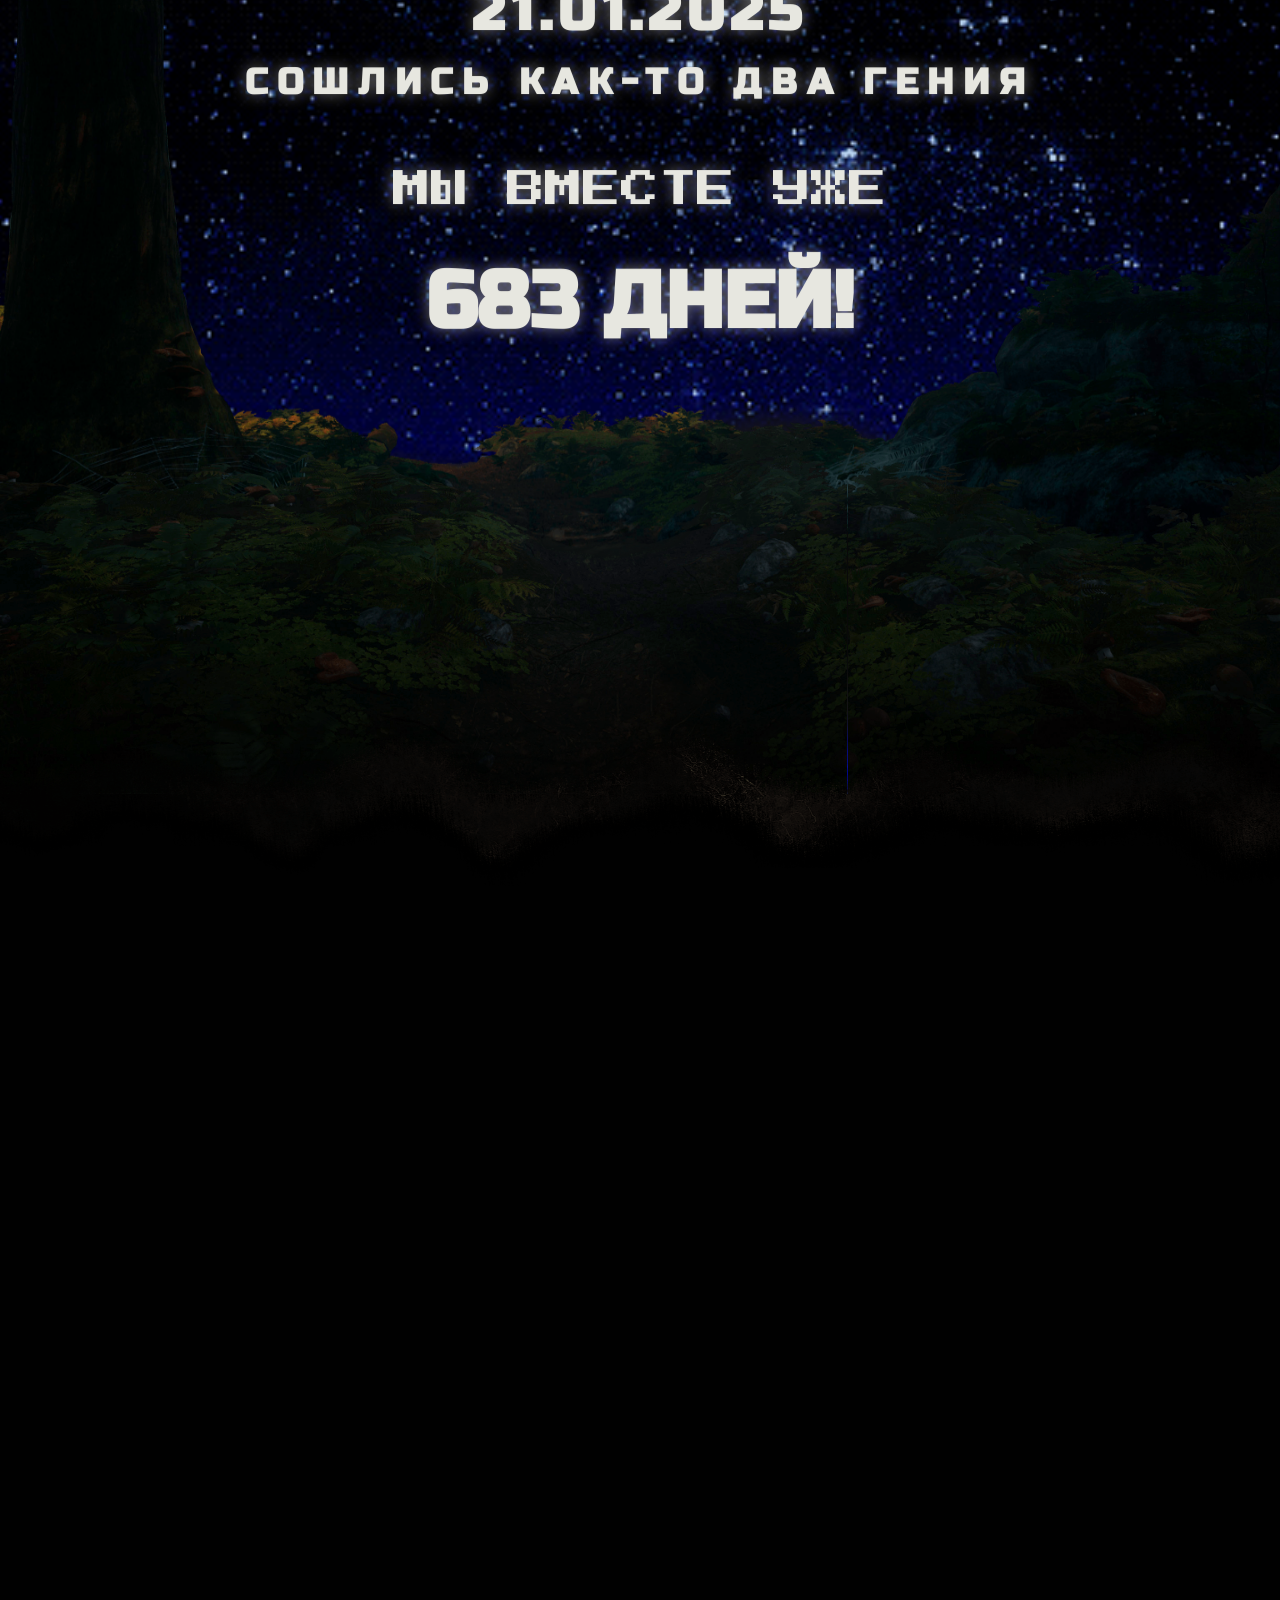
==== index.html @ 2aefdeff "Add files via upload" ====
<!DOCTYPE html>
<html lang="en">
<head>

	<meta charset="UTF-8">
	<meta http-equiv="X-UA-Compatible" content="IE=edge">
	<meta name="viewport" content="width=device-width, initial-scale=1.0">

	<title>Document</title>

	<link rel="stylesheet" href="css/main.css">

	<script src="libs/gsap/gsap.min.js" defer></script>
	<script src="libs/gsap/ScrollTrigger.min.js" defer></script>
	<script src="libs/gsap/ScrollSmoother.min.js" defer></script>
	<link rel="preconnect" href="https://fonts.googleapis.com">
	<link rel="preconnect" href="https://fonts.gstatic.com" crossorigin>
	<link href="https://fonts.googleapis.com/css2?family=Press+Start+2P&family=Russo+One&display=swap" rel="stylesheet">

	<script src="js/app.js" defer></script>

</head>
<body>

	<div class="wrapper">
		<div class="content">

			<header class="main-header">
				<div class="layers">
					<div class="layer__header">
						<div class="layers__caption">21.01.2025</div>
						<div class="layers__title">Сошлись как-то два гения</div>
						<p class="main-article__paragraph">Мы вместе уже</p>
    					<div id="countdown" class="countdown"></div>
					</div>
					<div class="layer layers__base" style="background-image: url(img/layer-base.gif);"></div>
					<div class="layer layers__middle" style="background-image: url(img/layer-middle.png);"></div>
					<div class="layer layers__front" style="background-image: url(img/layer-front.png);"></div>
				</div>
			</header>
		
			<article class="main-article" style="background-image: url(img/dungeon.gif);">
    <div class="main-article__content">
        <h2 class="main-article__header">ㅤ</h2>
        <p class="main-article__paragraph">Моя дорогая Диана,</p>
        <p class="main-article__paragraph">С каждым днем, проведенным с тобой, я все больше убеждаюсь, что ты — самое ценное, что есть в моей жизни. Ты приносишь свет в каждый мой день. Я безмерно благодарен судьбе за то, что ты в моей жизни.</p>
        <p class="main-article__paragraph">С любовью, <br> Твой Артём.</p>
    </div>
</article>

		</div>
	</div>

</body>
</html>
---- css/main.css ----
* {
	margin: 0;
	padding: 0;
	box-sizing: border-box;
}
:root {
	--index: calc(1vw + 1vh);
	--text: #e7e7e0;
	--transition: transform .75s cubic-bezier(.075, .5, 0, 1);
}
@font-face {
	font-family: raleway_f;
	src: url(../fonts/raleway-regular.woff2);
}
@font-face {
	font-family: raleway_f;
	src: url(../fonts/raleway-black.woff2);
	font-weight: 900;
}
body {
    font-family: "Russo One", sans-serif; /* Применяем шрифт Russo One для всего остального текста */
    background-color: #010101;
    line-height: 1.55;
    color: white;
}
.main-header {
	position: relative;
}
.main-header::after {
	content: '';
	position: absolute;
	z-index: 100;
	width: 100%;
	height: calc(var(--index) * 10);
	background-image: url(../img/ground1.png);
	background-size: cover;
	background-repeat: no-repeat;
	background-position: center;
	bottom: calc(var(--index) * -4.5);
}
.layers {
	height: 100vh;
	display: flex;
	align-items: center;
	justify-content: center;
	text-align: center;
	overflow: hidden;
	position: relative;
}
.layer {
	height: 100%;
	width: 100%;
	position: absolute;
	background-size: cover;
	background-position: center;
	will-change: transform;
	z-index: 2;
	transition: var(--transition);
}
.layers__base {
	transform: translate3d(0, calc(var(--scrollTop) / 1.6), 0);
	z-index: 0;
}
.layers__middle {
	transform: translate3d(0, calc(var(--scrollTop) / 2.5), 0);
}
.layers__front {
	transform: translate3d(0, calc(var(--scrollTop) / 6.5), 0);
}
.layer__header {
	z-index: 1;
	transform: translate3d(0, calc(var(--scrollTop) / 2), 0);
	transition: var(--transition);
	will-change: transform;
	text-transform: uppercase;
	font-weight: 900;
	color: var(--text);
	text-shadow: 0 0 15px #ffffff6b;
}
.layers__title {
	font-size: calc(var(--index) * 1.65);
	letter-spacing: calc(var(--index) / 2.25);
}
.layers__caption {
	font-size: calc(var(--index) / 0.4);
	letter-spacing: calc(var(--index) / 3.5);
	margin-top: calc(var(--index) * -15.75);
}
.main-article {
	--main-article-transform: translate3d(0, calc(var(--scrollTop) / -7.5), 0);
	min-height: 100vh;
	background-size: cover;
	background-position: center;
	color: var(--text);
	display: flex;
	justify-content: center;
	align-items: center;
	position: relative;
	text-align: center;
	/* Update: */
	top: -1px;
	z-index: 10;
}
.main-article__header {
	text-transform: uppercase;
	font-size: calc(var(--index) * 1.8);
	letter-spacing: calc(var(--index) / 7.5);
	transform: var(--main-article-transform);
	transition: var(--transition);
	will-change: transform;
}
.main-article__paragraph {
    font-family: "Press Start 2P", system-ui, sans-serif; /* Применяем шрифт Press Start 2P для письма */
    font-weight: 400;
    font-size: calc(2vw + .8em);
    margin-top: 50px;
    margin-bottom: 10px;
    text-align: center;
}
.content {
	will-change: transform;
}
.copy {
	position: absolute;
	bottom: calc(var(--index) * 2.5);
	opacity: .45;
	font-size: calc(var(--index) * .75);
	letter-spacing: calc(var(--index) / 37.5);
}
.countdown {
    font-size: calc(5vw + 1em); /* Регулируем размер шрифта для таймера */
    font-weight: bold;
    margin-top: 0px; /* Отступ сверху для разделения */
    padding: 10px 20px;
    border-radius: 10px;
}
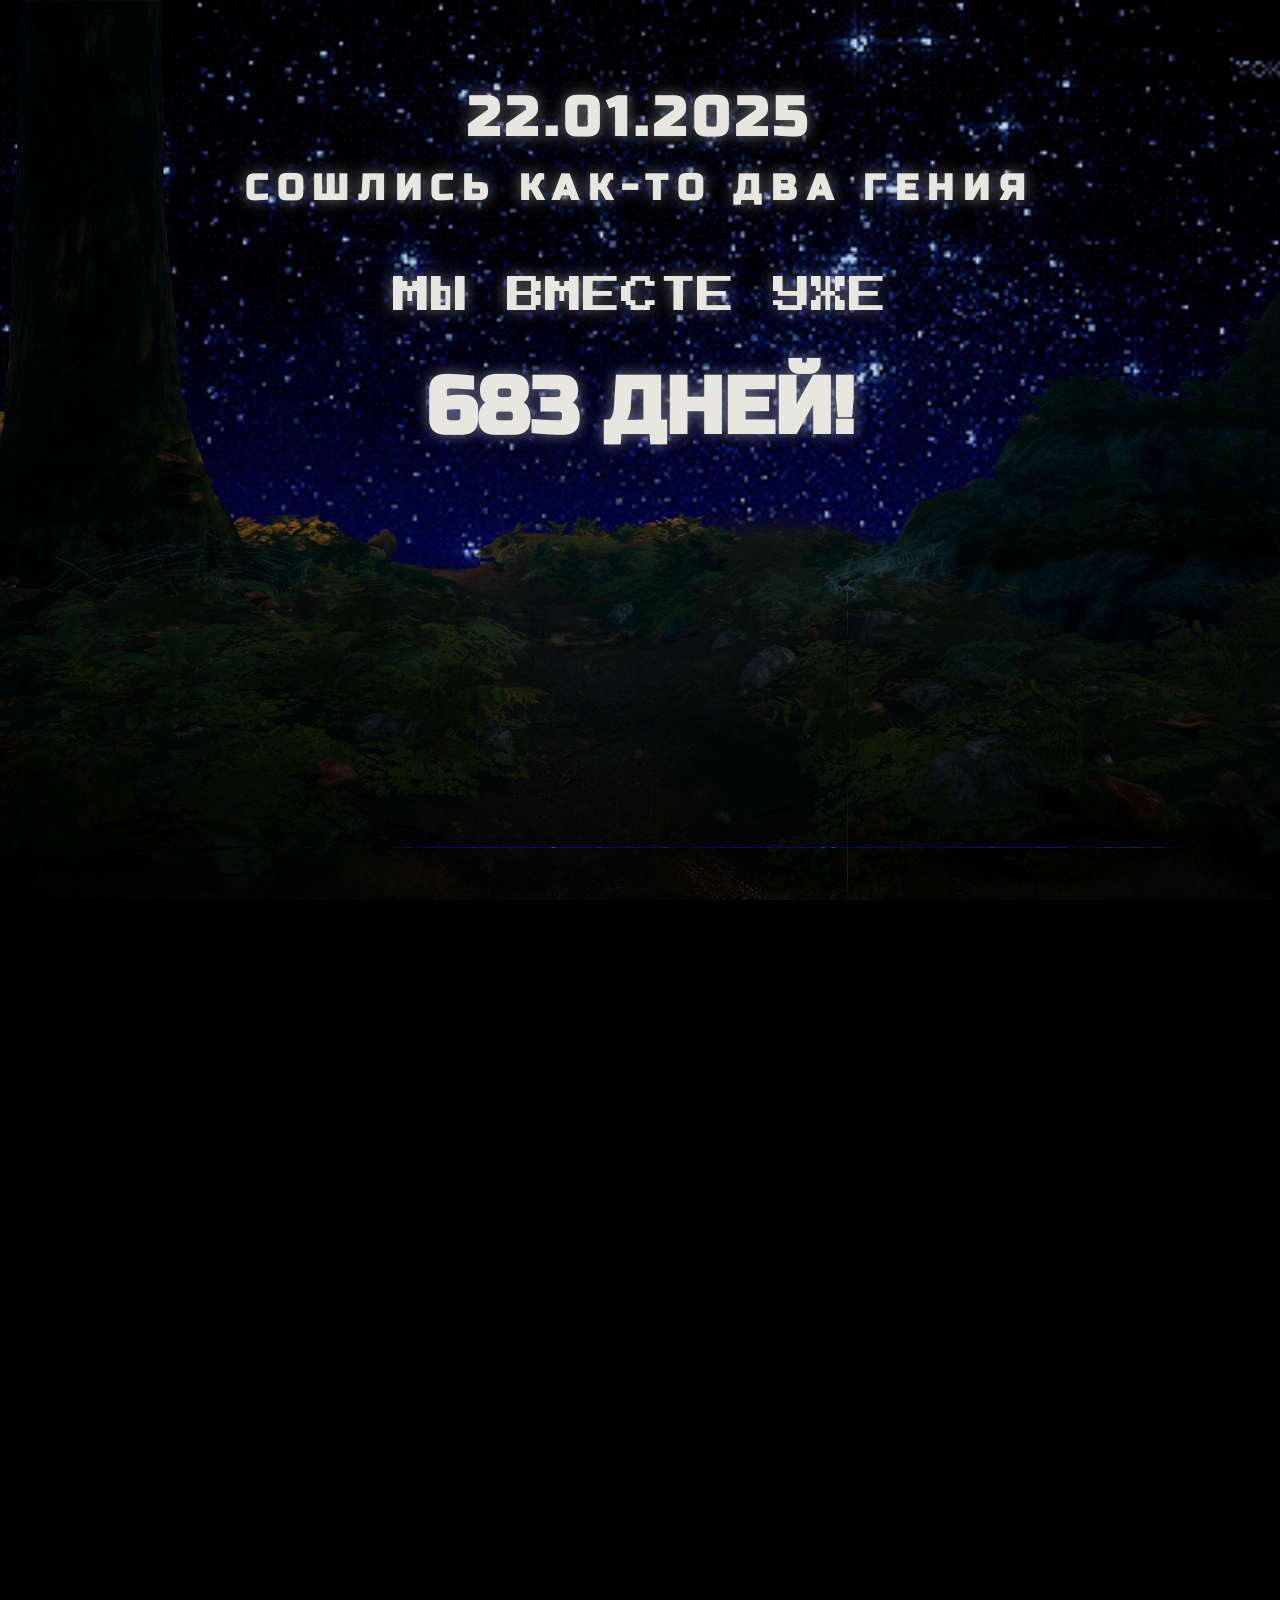
==== commit 9916b4b2: "Update index.html" ====
--- a/index.html
+++ b/index.html
@@ -28,7 +28,7 @@
 			<header class="main-header">
 				<div class="layers">
 					<div class="layer__header">
-						<div class="layers__caption">21.01.2025</div>
+						<div class="layers__caption">22.01.2025</div>
 						<div class="layers__title">Сошлись как-то два гения</div>
 						<p class="main-article__paragraph">Мы вместе уже</p>
     					<div id="countdown" class="countdown"></div>
@@ -52,4 +52,4 @@
 	</div>
 
 </body>
-</html>+</html>
